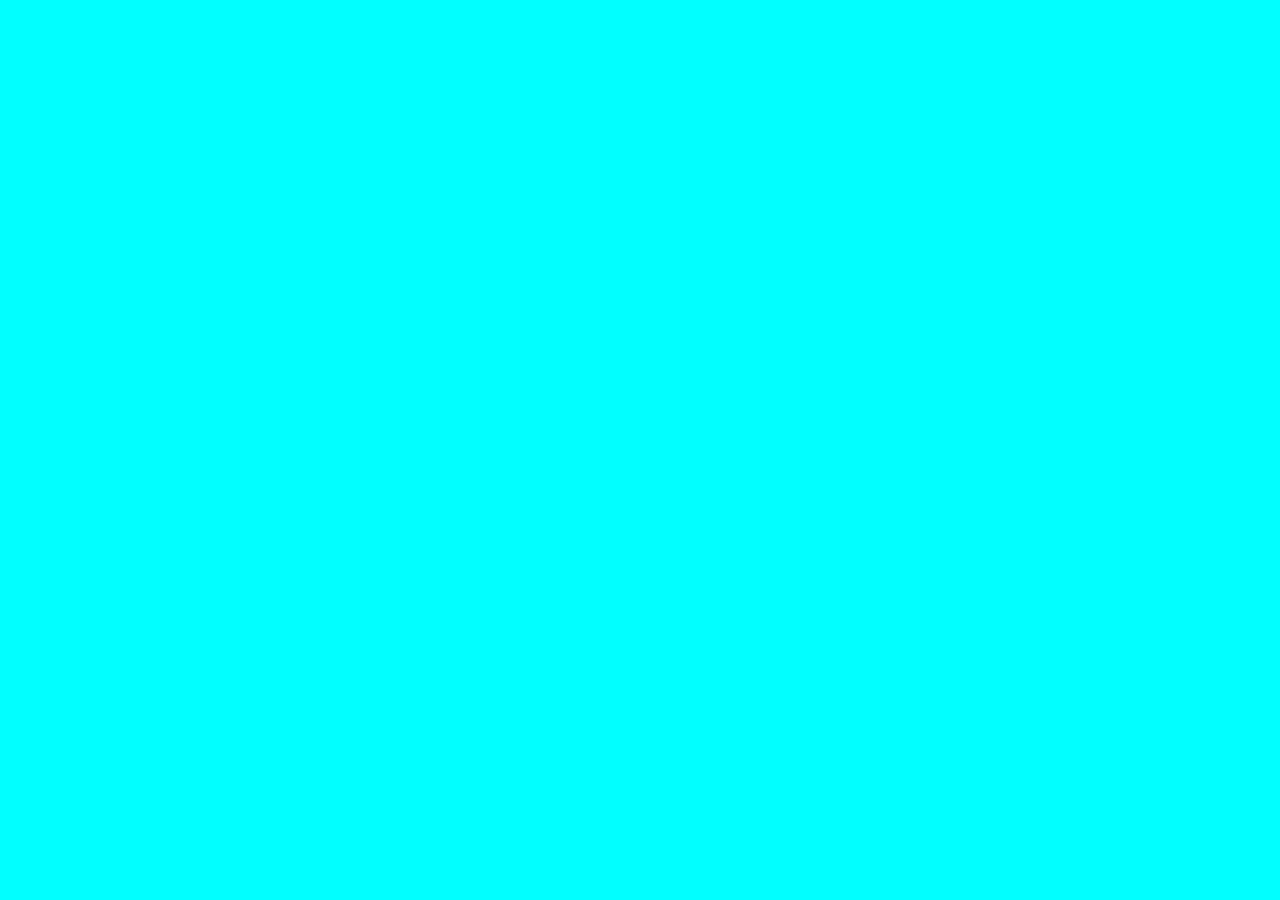
==== index.html @ 18dcb4f7 "все працює" ====
<!DOCTYPE html>
<html lang="en">
<head>
    <meta charset="UTF-8">
    <link rel="stylesheet" href="style.css">
    <meta name="viewport" content="width=>, initial-scale=1.0">
    <title>makeup</title>
</head>
<body>

    <script src="script.js"></script>
</body>
</html>
---- style.css ----
body{
    background-color: aqua;
}
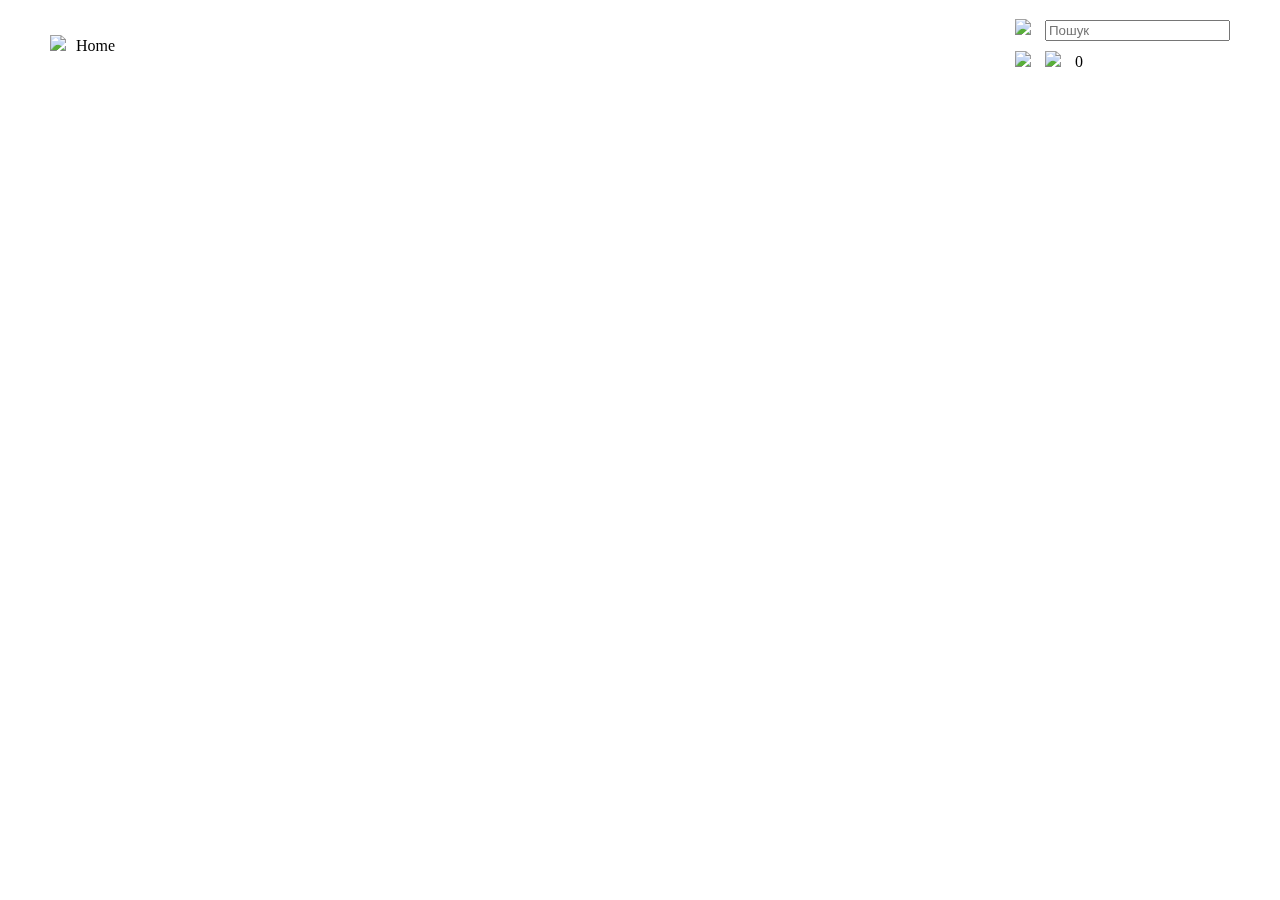
==== commit 368f4b8f: "header" ====
--- a/index.html
+++ b/index.html
@@ -7,7 +7,28 @@
     <title>makeup</title>
 </head>
 <body>
+    <header>
+        <a href="" class="logo"><img class="img_logo" src="https://cdn-icons-png.flaticon.com/128/15/15766.png">Home</a>
+        <div class="logos">
+            <div class="search-container">
+                <img class="img_logo" src="https://cdn-icons-png.flaticon.com/128/751/751463.png">
+                <input placeholder="Пошук">
+            </div>
+            <a href=""><img class="img_logo" src="https://cdn-icons-png.flaticon.com/128/6386/6386976.png"></a>
+            <a href="" class="cart-container">
+                <img class="img_logo" src="https://cdn-icons-png.flaticon.com/128/1077/1077979.png">
+                <span>0</span>
+            </a>
+            </div>
+    </header>
+    <main>
+        <section class="items">
+            <article class="item">
 
+            </article>
+        </section>
+    </main>
+    <footer></footer>
     <script src="script.js"></script>
 </body>
 </html>--- a/style.css
+++ b/style.css
@@ -1,3 +1,25 @@
 body{
-    background-color: aqua;
-}+    
+}
+a{
+    text-decoration: none;
+    color:#000000;
+}
+header{
+    height: 80px;
+    display: flex;
+    align-items: center;
+    padding:0 50px 0 50px;
+    justify-content: space-between;
+    background-color: ;
+    position: fixed;
+    top:0;
+    left: 0;
+    right: 0;
+
+}
+.img_logo{
+    height: 25px;
+    padding:10px 10px 0 0;
+}
+.logos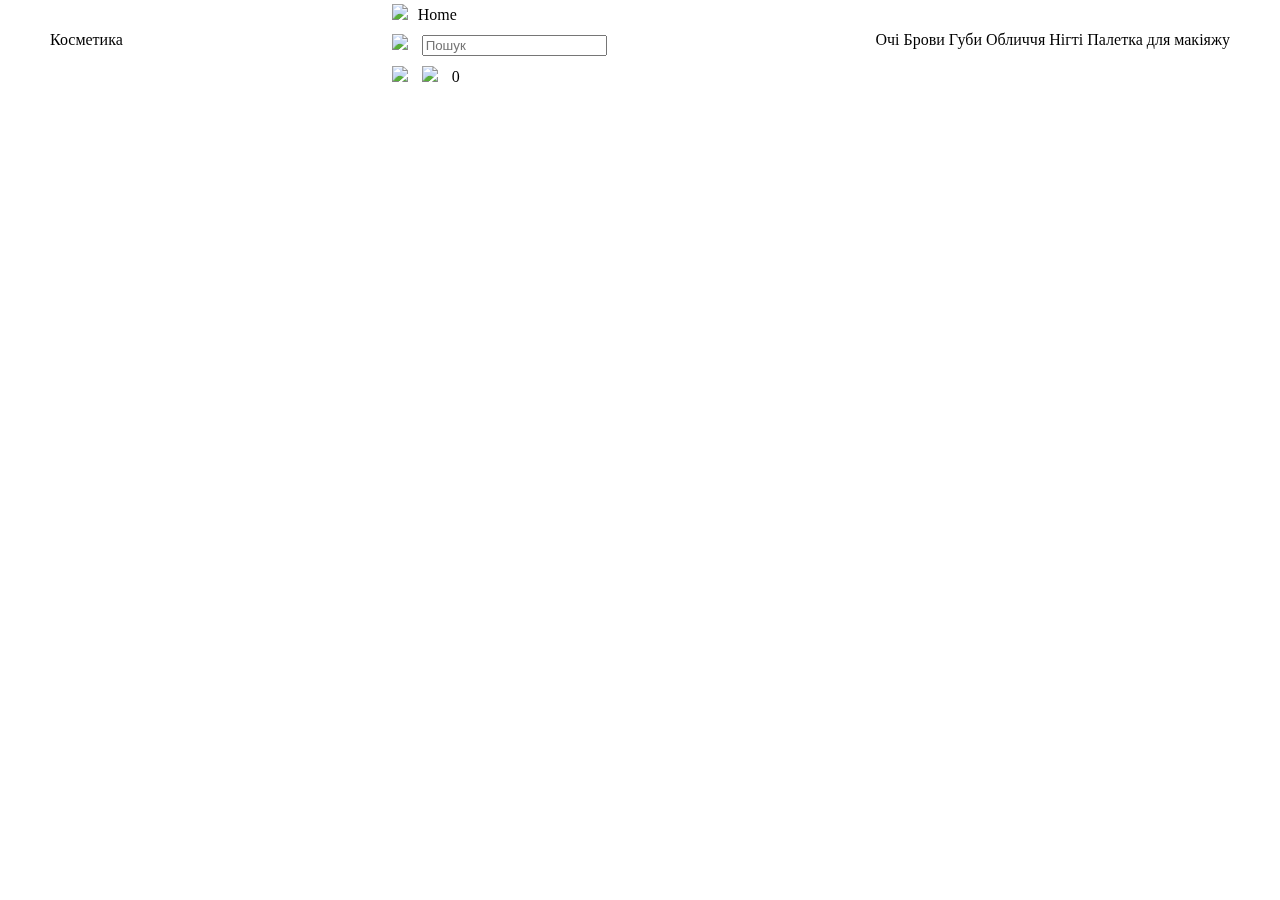
==== commit 18195852: "catalog" ====
--- a/index.html
+++ b/index.html
@@ -8,27 +8,45 @@
 </head>
 <body>
     <header>
-        <a href="" class="logo"><img class="img_logo" src="https://cdn-icons-png.flaticon.com/128/15/15766.png">Home</a>
-        <div class="logos">
-            <div class="search-container">
-                <img class="img_logo" src="https://cdn-icons-png.flaticon.com/128/751/751463.png">
-                <input placeholder="Пошук">
-            </div>
-            <a href=""><img class="img_logo" src="https://cdn-icons-png.flaticon.com/128/6386/6386976.png"></a>
-            <a href="" class="cart-container">
-                <img class="img_logo" src="https://cdn-icons-png.flaticon.com/128/1077/1077979.png">
-                <span>0</span>
-            </a>
-            </div>
+        <p class="makeup">Косметика</p>
+            <div class="header">
+            <a href="" class="logo"><img class="img_logo" src="https://cdn-icons-png.flaticon.com/128/15/15766.png">Home</a>
+            <div class="logos">
+                <div class="search-container">
+                    <img class="img_logo" src="https://cdn-icons-png.flaticon.com/128/751/751463.png">
+                    <input placeholder="Пошук">
+                </div>
+                <a href=""><img class="img_logo" src="https://cdn-icons-png.flaticon.com/128/6386/6386976.png"></a>
+                <a href="" class="cart-container">
+                    <img class="img_logo" src="https://cdn-icons-png.flaticon.com/128/1077/1077979.png">
+                    <span>0</span>
+                </a>
+                </div>
+                </div>
+                <div class="catalogs">
+                    <a class="catalog" href="">Очі</a>
+                    <a class="catalog" href="">Брови</a>
+                    <a class="catalog" href="">Губи</a>
+                    <a class="catalog" href="">Обличчя</a>
+                    <a class="catalog" href="">Нігті</a>
+                    <a class="" href="">Палетка для макіяжу</a>
+                </div>
+
     </header>
     <main>
-        <section class="items">
-            <article class="item">
-
-            </article>
-        </section>
+            <div>
+                
+            </div>
+            <div>
+            <section class="items">
+                <article class="item">
+    
+                </article>
+            </section>
+            </div>
+        
     </main>
     <footer></footer>
     <script src="script.js"></script>
 </body>
-</html>+</html>
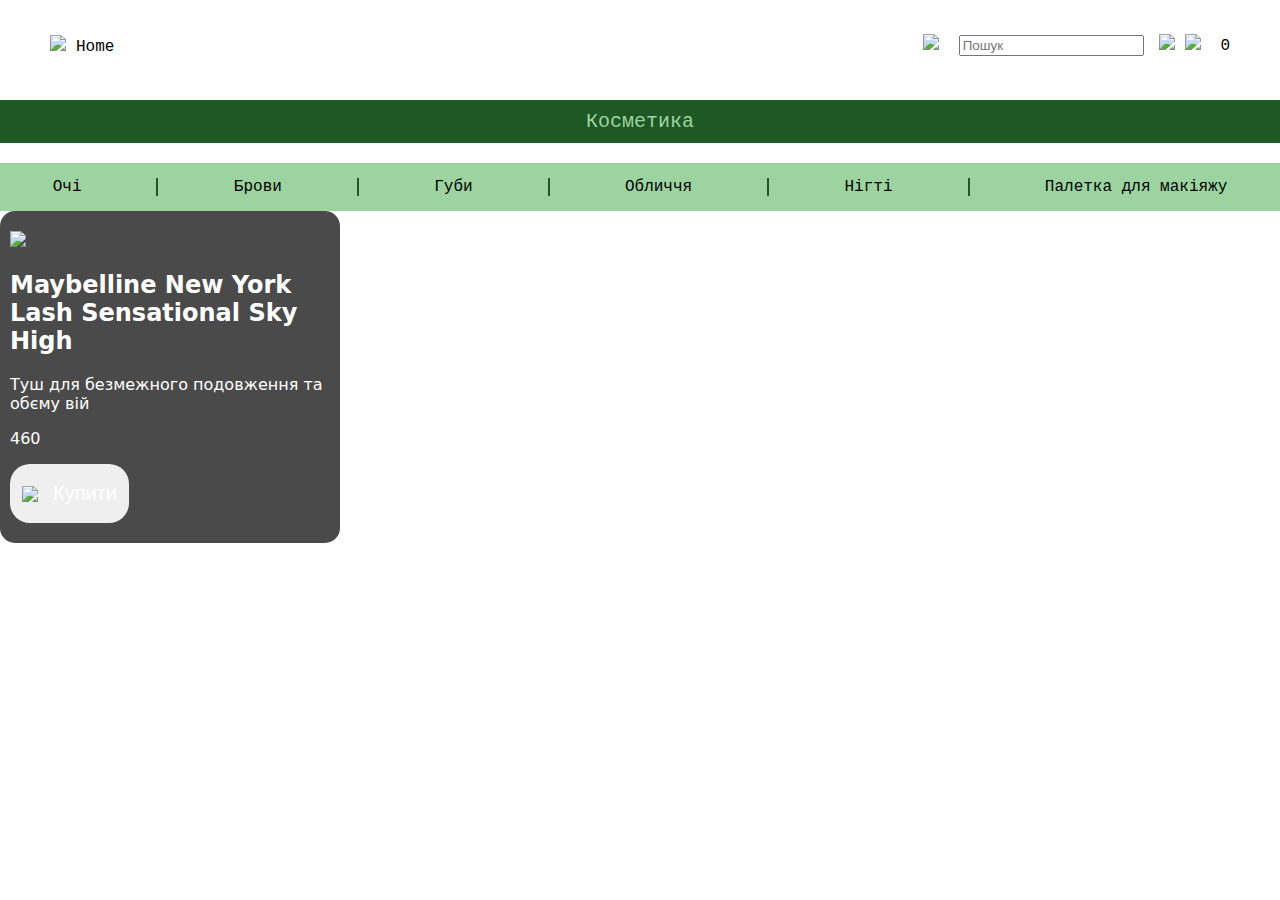
==== commit ca658120: "products" ====
--- a/index.html
+++ b/index.html
@@ -4,12 +4,14 @@
     <meta charset="UTF-8">
     <link rel="stylesheet" href="style.css">
     <meta name="viewport" content="width=>, initial-scale=1.0">
+    <link rel="preconnect" href="https://fonts.googleapis.com">
+<link rel="preconnect" href="https://fonts.gstatic.com" crossorigin>
+<link href="https://fonts.googleapis.com/css2?family=Lobster&display=swap" rel="stylesheet">
     <title>makeup</title>
 </head>
 <body>
     <header>
-        <p class="makeup">Косметика</p>
-            <div class="header">
+        <div class="header">
             <a href="" class="logo"><img class="img_logo" src="https://cdn-icons-png.flaticon.com/128/15/15766.png">Home</a>
             <div class="logos">
                 <div class="search-container">
@@ -23,6 +25,8 @@
                 </a>
                 </div>
                 </div>
+        <p class="makeup">Косметика</p>
+            
                 <div class="catalogs">
                     <a class="catalog" href="">Очі</a>
                     <a class="catalog" href="">Брови</a>
@@ -40,7 +44,14 @@
             <div>
             <section class="items">
                 <article class="item">
-    
+                    <img src="https://u.makeup.com.ua/y/yw/ywc5thlwmnwj.jpg">
+                    <h2>Maybelline New York Lash Sensational Sky High</h2>
+                    <p>Туш для безмежного подовження та обєму вій</p>
+                    <p>460</p>
+                    <button class="item-buy">
+                        <img class="img_logo" src="https://cdn-icons-png.flaticon.com/128/1077/1077979.png">
+                        Купити
+                    </button>
                 </article>
             </section>
             </div>
--- a/style.css
+++ b/style.css
@@ -1,25 +1,103 @@
 body{
-    
+    font-family:'Courier New', Courier, monospace;
+    margin: 0;
+    padding-top: 80px;
 }
 a{
     text-decoration: none;
     color:#000000;
 }
-header{
+.header{
     height: 80px;
     display: flex;
     align-items: center;
     padding:0 50px 0 50px;
     justify-content: space-between;
-    background-color: ;
     position: fixed;
     top:0;
     left: 0;
     right: 0;
-
+    /* margin:40px; */
+    background:#ffffff;
 }
 .img_logo{
     height: 25px;
     padding:10px 10px 0 0;
 }
-.logos+.logos{
+    display: flex;   
+}
+.search-container{
+    margin-right: 15px;
+}
+.makeup{
+    text-align: center;
+    margin:20px 0 20px 0;
+    background-color: #1D5825;
+    padding: 10px 0 10px 0;
+    color:#9DD3A1;
+    font-size: 20px;
+}
+.catalogs{
+    padding:15px;
+    display: flex;
+    justify-content:space-around;
+    background-color: #9DD3A1;
+    flex-wrap: wrap;
+}
+.catalog{
+    border-right: 2px solid #1D5825;
+    padding-right: 6%
+}
+
+.items{
+    display: flex;
+    flex-wrap: wrap;
+    justify-content: space-between;
+    gap: 70px;
+}
+.items{
+    display: flex;
+    flex-direction: column;
+    gap: 10px;
+    border-radius: 15px;
+    padding:20px 10px;
+    color: #ffffff;
+    width:320px;
+    background-color: #4b4a4a;
+    font-family: system-ui, -apple-system, BlinkMacSystemFont, 'Segoe UI', Roboto, Oxygen, Ubuntu, Cantarell, 'Open Sans', 'Helvetica Neue', sans-serif;
+}
+.item-img{
+    width: 244px;
+    height: 214px;
+    object-fit: contain;
+}
+.item-h2{
+    font-size: 25px;
+    margin:0;
+}
+.item-desc{
+    margin:0;
+    font-size: 13px;
+}
+.item-price{
+    color:#1D5825;
+    font-size: 20px;
+    display:flex;
+    align-items: center;
+    margin: 5px 0;
+}
+.item-buy{
+    display:flex;
+    align-items: center;
+    gap: 5px;
+    border-radius: 20px;
+    border:none;
+    outline: none;
+    cursor: pointer;
+    color: #ffffff;
+    padding: 12px;
+    width: fit-content;
+    font-size:20px;
+    background-color: linear-gradiend(to left,#9DD3A1, #1D5825);
+}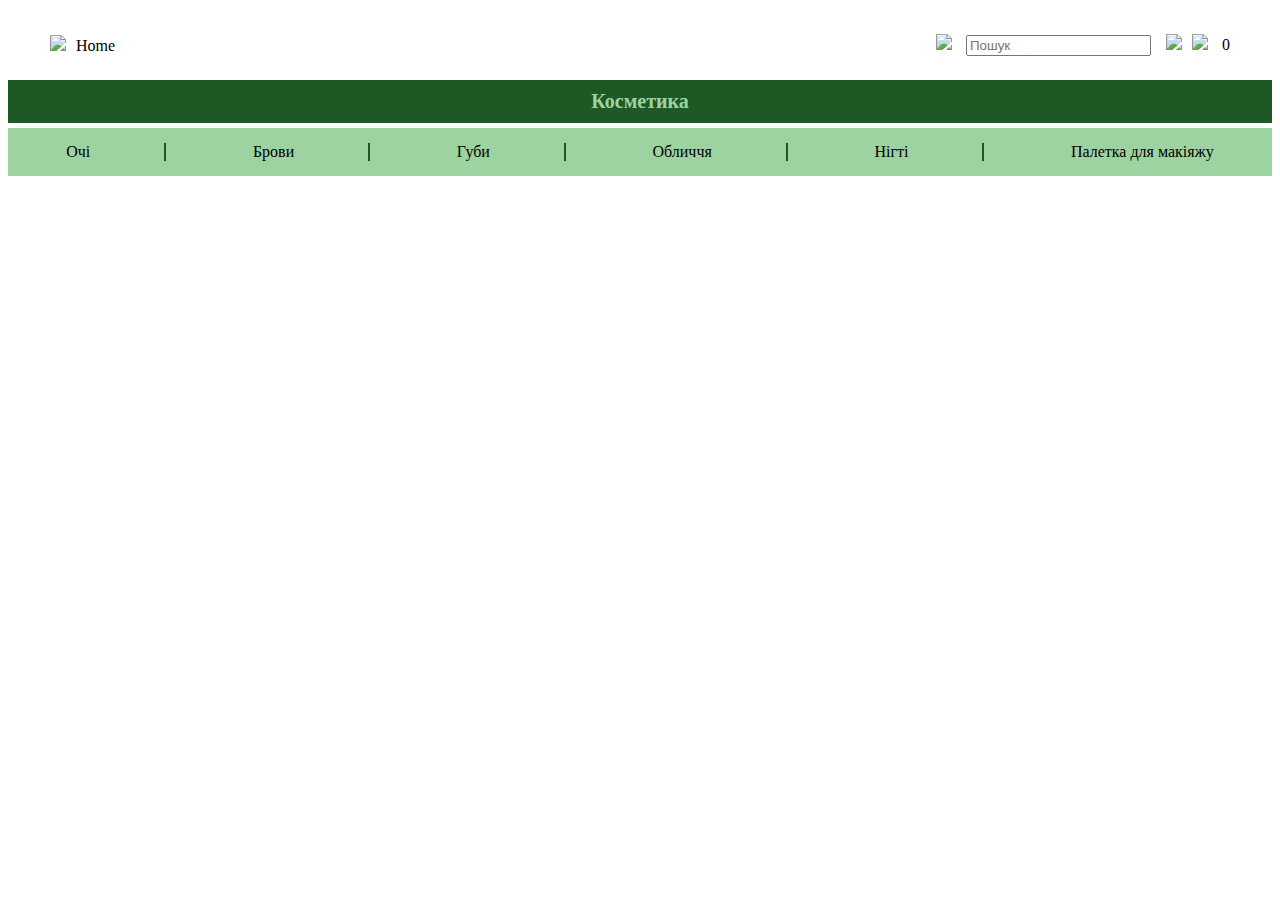
==== commit a1c2fc5b: "cart" ====
--- a/index.html
+++ b/index.html
@@ -25,7 +25,7 @@
                 </a>
                 </div>
                 </div>
-        <p class="makeup">Косметика</p>
+        <h1 class="makeup">Косметика</h1>
             
                 <div class="catalogs">
                     <a class="catalog" href="">Очі</a>
@@ -43,16 +43,16 @@
             </div>
             <div>
             <section class="items">
-                <article class="item">
-                    <img src="https://u.makeup.com.ua/y/yw/ywc5thlwmnwj.jpg">
-                    <h2>Maybelline New York Lash Sensational Sky High</h2>
-                    <p>Туш для безмежного подовження та обєму вій</p>
+                <!-- <article class="item">
+                    <div class="items-div-img"><img class="item-img" src="https://u.makeup.com.ua/y/yw/ywc5thlwmnwj.jpg"></div>
+                    <h2 class="items-h2">Maybelline New York Lash Sensational Sky High</h2>
+                    <p class="item-desc">Туш для безмежного подовження та обєму вій</p>
                     <p>460</p>
                     <button class="item-buy">
                         <img class="img_logo" src="https://cdn-icons-png.flaticon.com/128/1077/1077979.png">
                         Купити
                     </button>
-                </article>
+                </article> -->
             </section>
             </div>
         
--- a/style.css
+++ b/style.css
@@ -1,8 +1,3 @@
-body{
-    font-family:'Courier New', Courier, monospace;
-    margin: 0;
-    padding-top: 80px;
-}
 a{
     text-decoration: none;
     color:#000000;
@@ -23,6 +18,8 @@
 .img_logo{
     height: 25px;
     padding:10px 10px 0 0;
+    
+
 }
 .logos{
     display: flex;   
@@ -32,11 +29,12 @@
 }
 .makeup{
     text-align: center;
-    margin:20px 0 20px 0;
+    margin:80px 0 5px 0;
     background-color: #1D5825;
     padding: 10px 0 10px 0;
     color:#9DD3A1;
     font-size: 20px;
+    
 }
 .catalogs{
     padding:15px;
@@ -55,8 +53,9 @@
     flex-wrap: wrap;
     justify-content: space-between;
     gap: 70px;
+    margin:20px;
 }
-.items{
+.item{
     display: flex;
     flex-direction: column;
     gap: 10px;
@@ -64,8 +63,19 @@
     padding:20px 10px;
     color: #ffffff;
     width:320px;
-    background-color: #4b4a4a;
+    background-color: #9dd3a0;
+    /* background: linear-gradiend(to left, rgb(165, 255, 180), rgb(23, 106, 40)); */
     font-family: system-ui, -apple-system, BlinkMacSystemFont, 'Segoe UI', Roboto, Oxygen, Ubuntu, Cantarell, 'Open Sans', 'Helvetica Neue', sans-serif;
+}
+.items-div-img{
+    background-color: #ffffff;
+    border-radius: 15px;
+    width:244px;
+    height:244px;
+    display: flex;
+    justify-content: center;
+    align-items: center;
+    margin: 0 10% 0 10%
 }
 .item-img{
     width: 244px;
@@ -99,5 +109,7 @@
     padding: 12px;
     width: fit-content;
     font-size:20px;
-    background-color: linear-gradiend(to left,#9DD3A1, #1D5825);
+    /* background-color: #71c77c; */
+    background: linear-gradiend(to left, rgb(165, 255, 180), rgb(23, 106, 40));
+
 }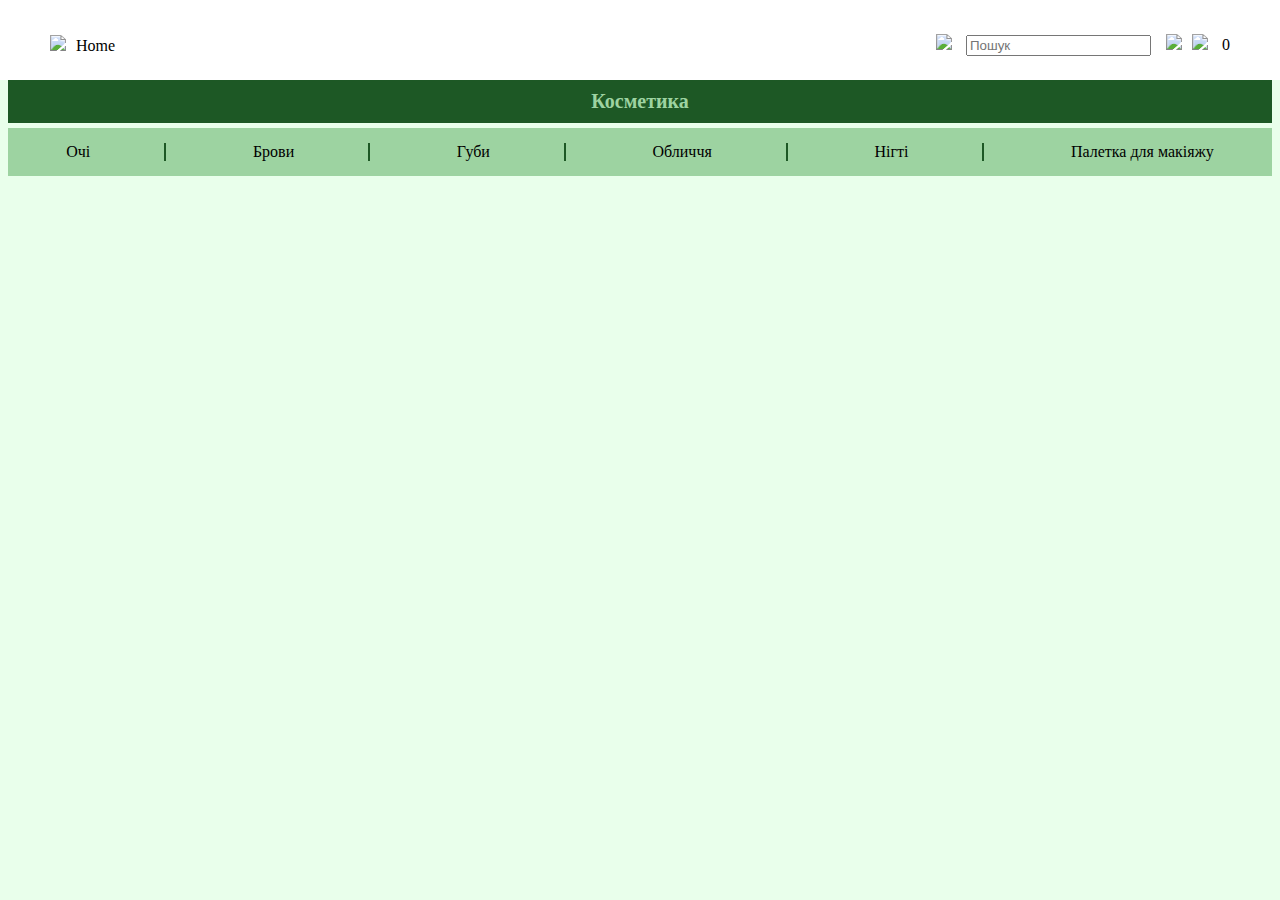
==== commit bb11569f: "homework" ====
--- a/index.html
+++ b/index.html
@@ -33,7 +33,7 @@
                     <a class="catalog" href="">Губи</a>
                     <a class="catalog" href="">Обличчя</a>
                     <a class="catalog" href="">Нігті</a>
-                    <a class="" href="">Палетка для макіяжу</a>
+                    <a class="catalog_" href="">Палетка для макіяжу</a>
                 </div>
 
     </header>
@@ -43,16 +43,16 @@
             </div>
             <div>
             <section class="items">
-                <!-- <article class="item">
+                 <!-- <article class="item">
                     <div class="items-div-img"><img class="item-img" src="https://u.makeup.com.ua/y/yw/ywc5thlwmnwj.jpg"></div>
                     <h2 class="items-h2">Maybelline New York Lash Sensational Sky High</h2>
                     <p class="item-desc">Туш для безмежного подовження та обєму вій</p>
-                    <p>460</p>
+                    <p>460 ₴</p>
                     <button class="item-buy">
                         <img class="img_logo" src="https://cdn-icons-png.flaticon.com/128/1077/1077979.png">
                         Купити
                     </button>
-                </article> -->
+                </article>  -->
             </section>
             </div>
         
--- a/style.css
+++ b/style.css
@@ -1,3 +1,6 @@
+body{
+    background-color:#e9ffeb
+}
 a{
     text-decoration: none;
     color:#000000;
@@ -11,7 +14,7 @@
     position: fixed;
     top:0;
     left: 0;
-    right: 0;
+    right: 0;   
     /* margin:40px; */
     background:#ffffff;
 }
@@ -47,6 +50,14 @@
     border-right: 2px solid #1D5825;
     padding-right: 6%
 }
+.catalog:hover{
+    /* background-color: #71c77c;
+    padding:5px; */
+    color:#116000;
+}
+.catalog_:hover{
+    color:#116000;
+}
 
 .items{
     display: flex;
@@ -63,8 +74,7 @@
     padding:20px 10px;
     color: #ffffff;
     width:320px;
-    background-color: #9dd3a0;
-    /* background: linear-gradiend(to left, rgb(165, 255, 180), rgb(23, 106, 40)); */
+    background: linear-gradient(#9dd3a0, #5a1c2e);
     font-family: system-ui, -apple-system, BlinkMacSystemFont, 'Segoe UI', Roboto, Oxygen, Ubuntu, Cantarell, 'Open Sans', 'Helvetica Neue', sans-serif;
 }
 .items-div-img{
@@ -105,11 +115,13 @@
     border:none;
     outline: none;
     cursor: pointer;
-    color: #ffffff;
+    color: #5a1c2e;
     padding: 12px;
     width: fit-content;
     font-size:20px;
-    /* background-color: #71c77c; */
-    background: linear-gradiend(to left, rgb(165, 255, 180), rgb(23, 106, 40));
+    background-color: #71c77c;
+    /* background: linear-gradient(to left , blue, red); */
+    background: linear-gradient(45deg, #bf6870, #67a55a);
+    /* background: linear-gradient(#71c77c, #9198e5); */
 
-}+}
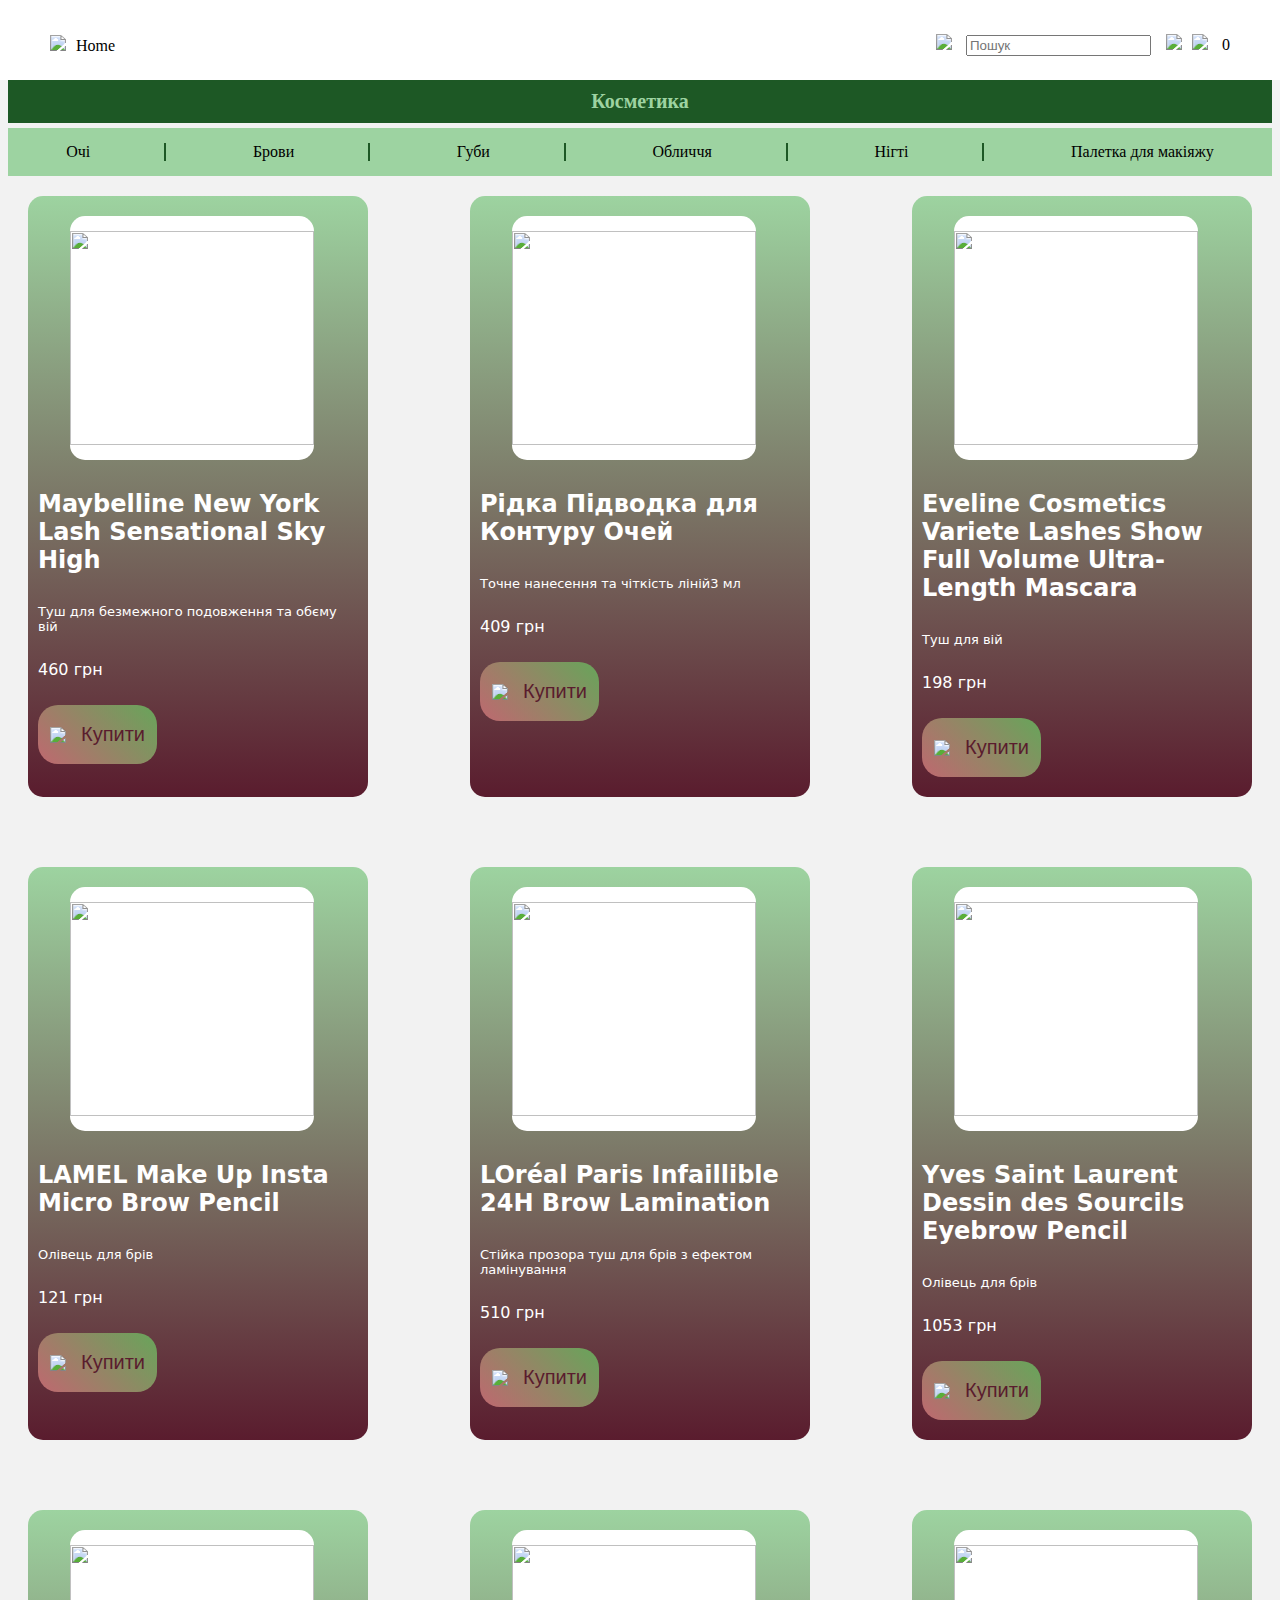
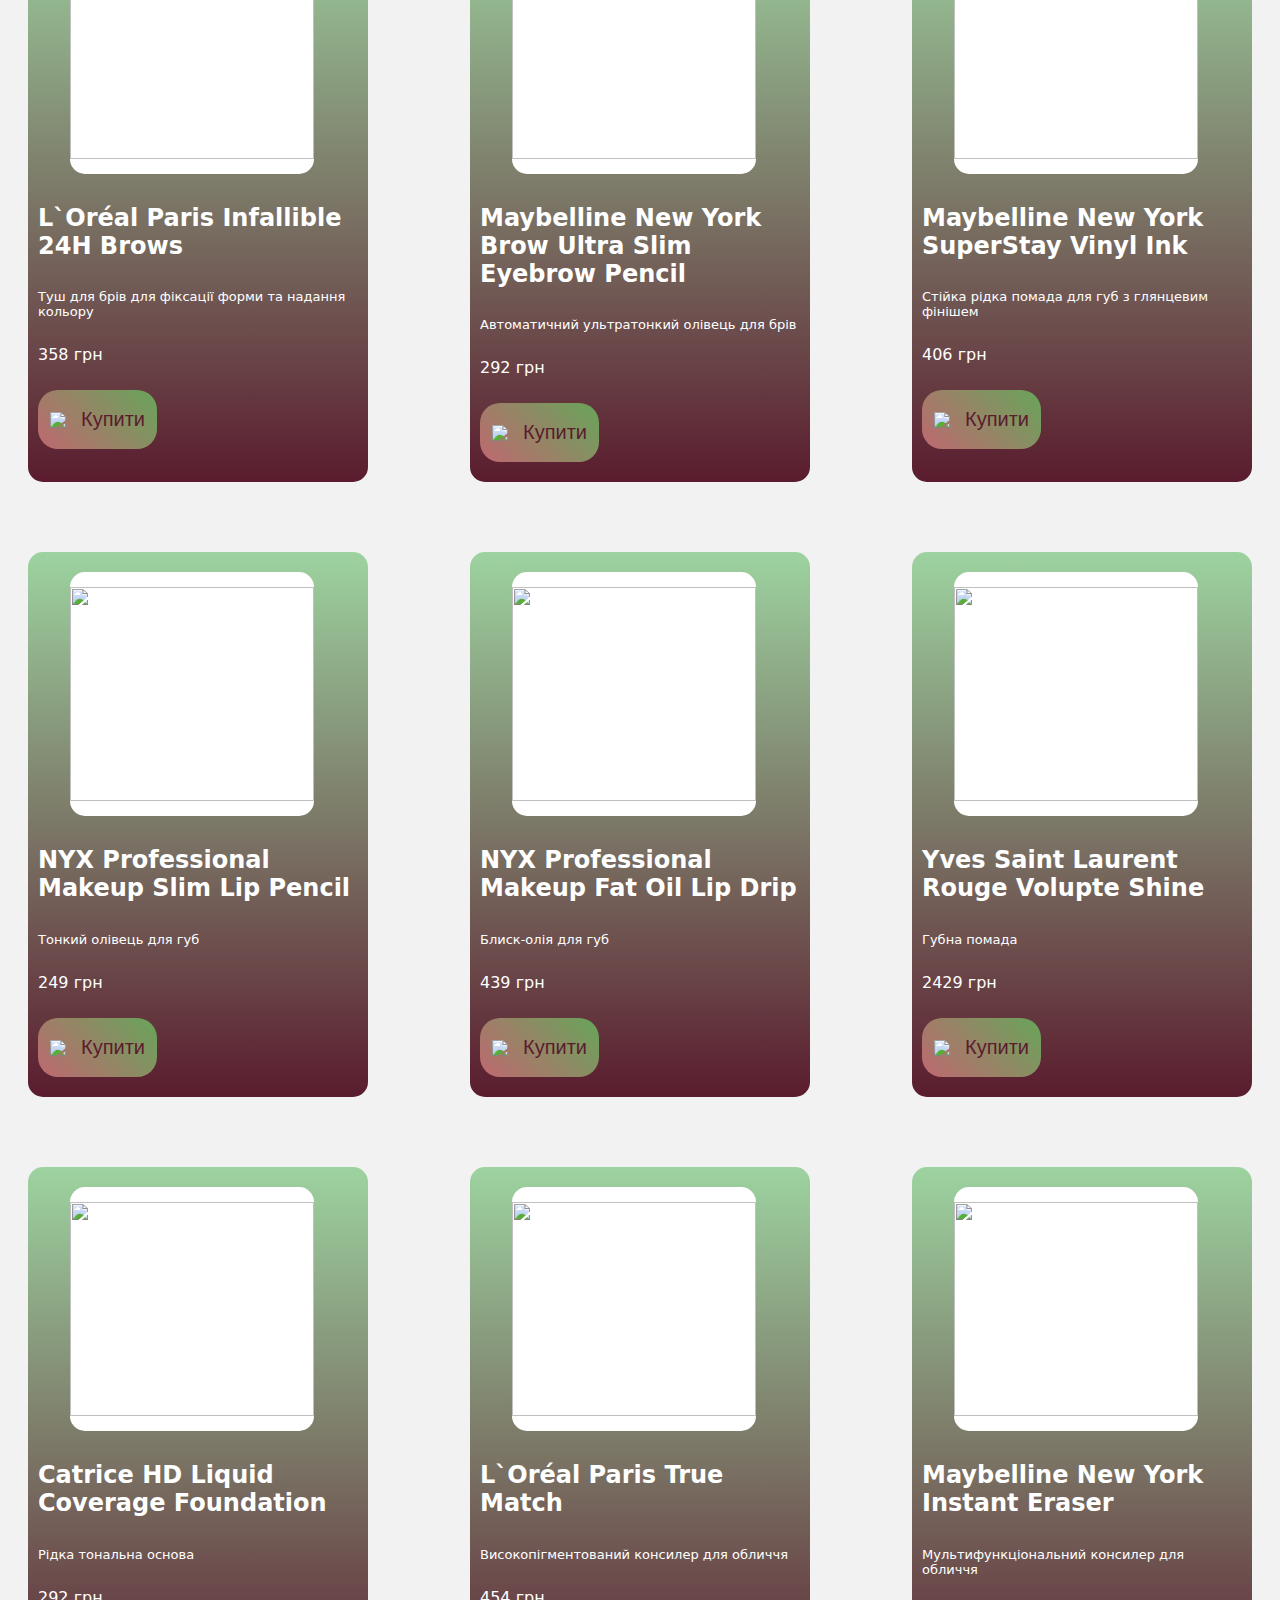
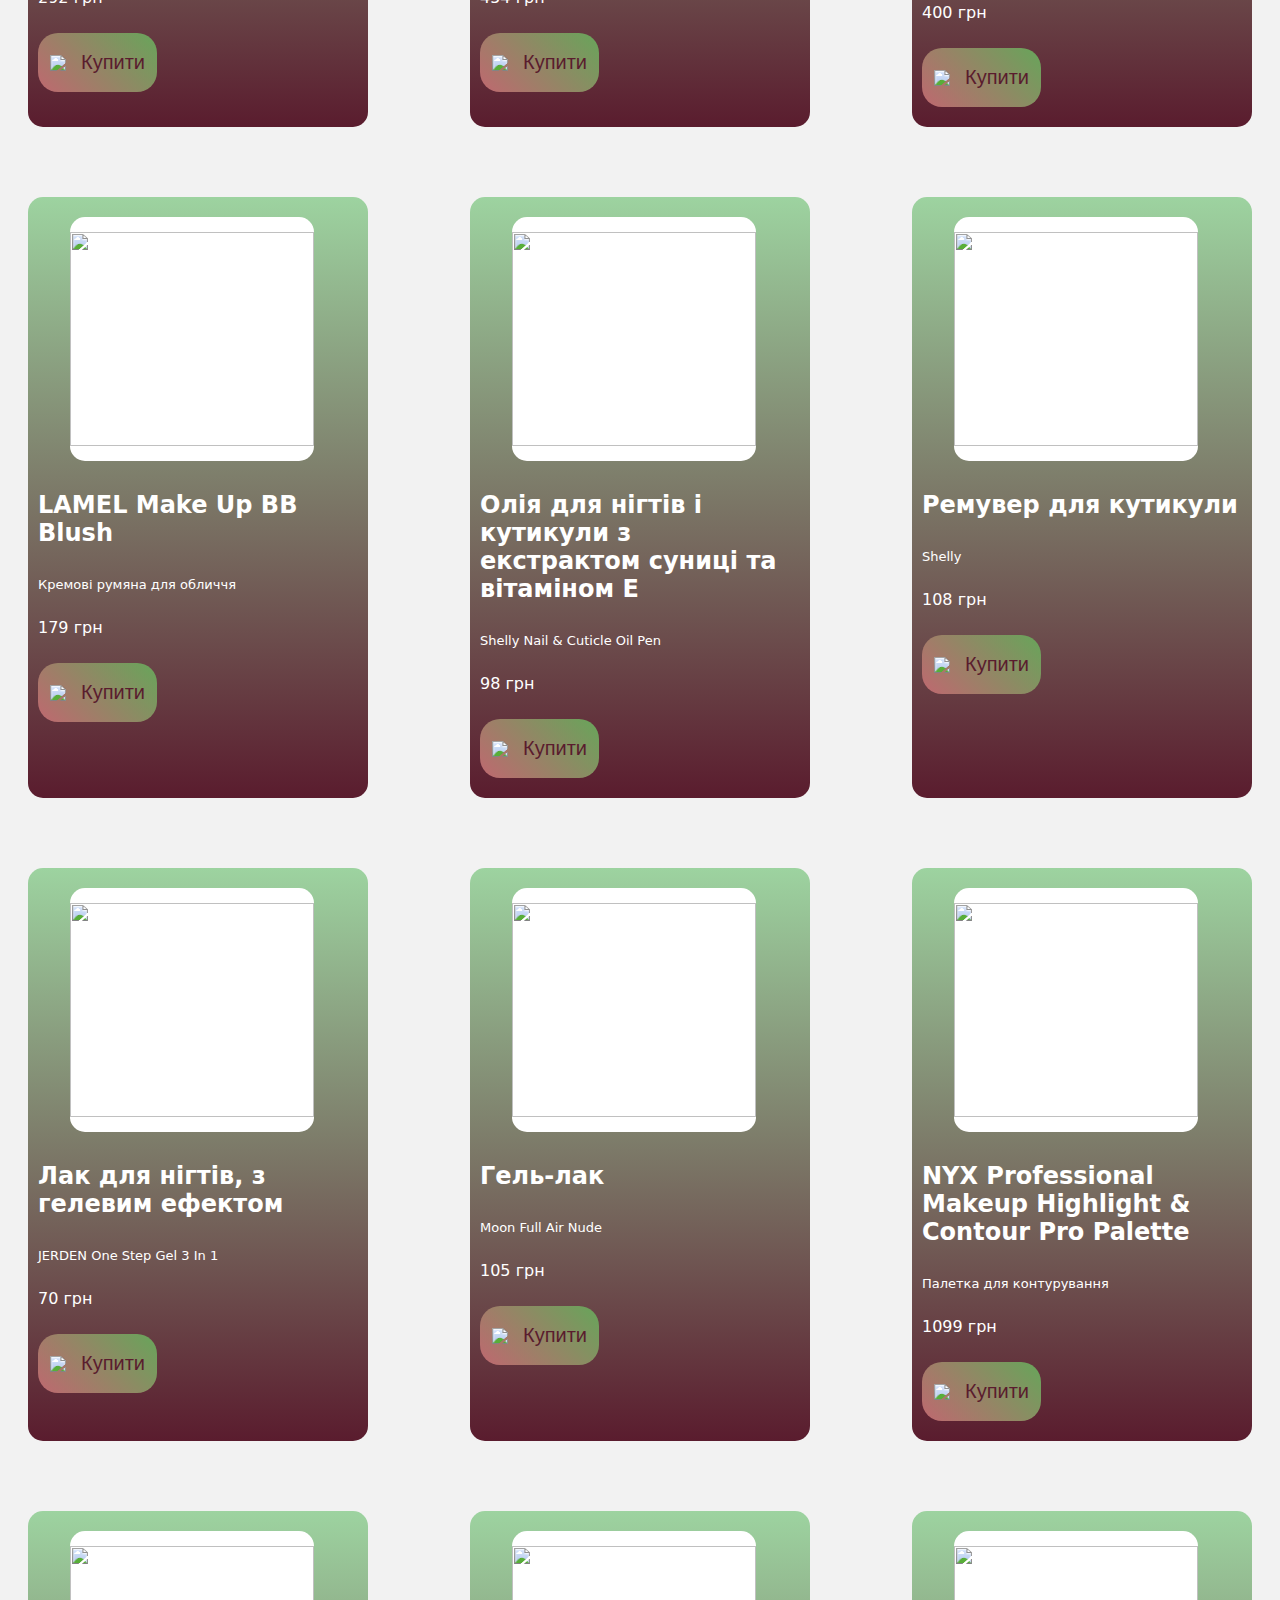
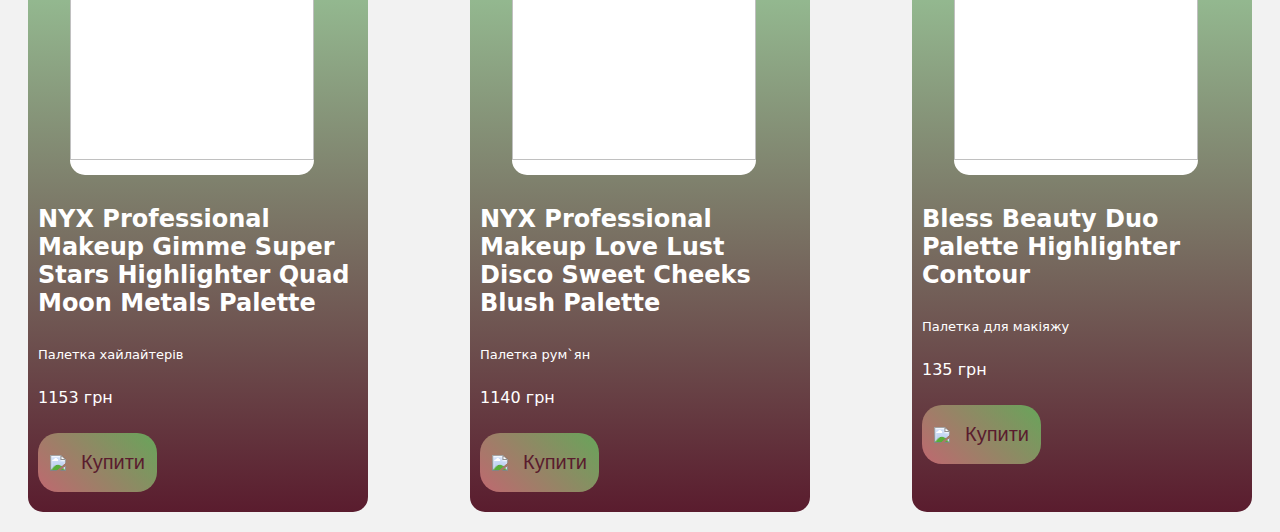
==== commit d316950f: "cart2" ====
--- a/index.html
+++ b/index.html
@@ -3,7 +3,6 @@
 <head>
     <meta charset="UTF-8">
     <link rel="stylesheet" href="style.css">
-    <meta name="viewport" content="width=>, initial-scale=1.0">
     <link rel="preconnect" href="https://fonts.googleapis.com">
 <link rel="preconnect" href="https://fonts.gstatic.com" crossorigin>
 <link href="https://fonts.googleapis.com/css2?family=Lobster&display=swap" rel="stylesheet">
@@ -12,14 +11,14 @@
 <body>
     <header>
         <div class="header">
-            <a href="" class="logo"><img class="img_logo" src="https://cdn-icons-png.flaticon.com/128/15/15766.png">Home</a>
+            <a href="index.html" class="logo"><img class="img_logo" src="https://cdn-icons-png.flaticon.com/128/15/15766.png">Home</a>
             <div class="logos">
                 <div class="search-container">
                     <img class="img_logo" src="https://cdn-icons-png.flaticon.com/128/751/751463.png">
-                    <input placeholder="Пошук">
+                    <input class="search" placeholder="Пошук">
                 </div>
                 <a href=""><img class="img_logo" src="https://cdn-icons-png.flaticon.com/128/6386/6386976.png"></a>
-                <a href="" class="cart-container">
+                <a href="cart.html" class="cart-container">
                     <img class="img_logo" src="https://cdn-icons-png.flaticon.com/128/1077/1077979.png">
                     <span>0</span>
                 </a>
@@ -38,10 +37,6 @@
 
     </header>
     <main>
-            <div>
-                
-            </div>
-            <div>
             <section class="items">
                  <!-- <article class="item">
                     <div class="items-div-img"><img class="item-img" src="https://u.makeup.com.ua/y/yw/ywc5thlwmnwj.jpg"></div>
@@ -54,7 +49,6 @@
                     </button>
                 </article>  -->
             </section>
-            </div>
         
     </main>
     <footer></footer>
--- a/style.css
+++ b/style.css
@@ -1,5 +1,5 @@
 body{
-    background-color:#e9ffeb
+    background-color:#f2f2f2
 }
 a{
     text-decoration: none;
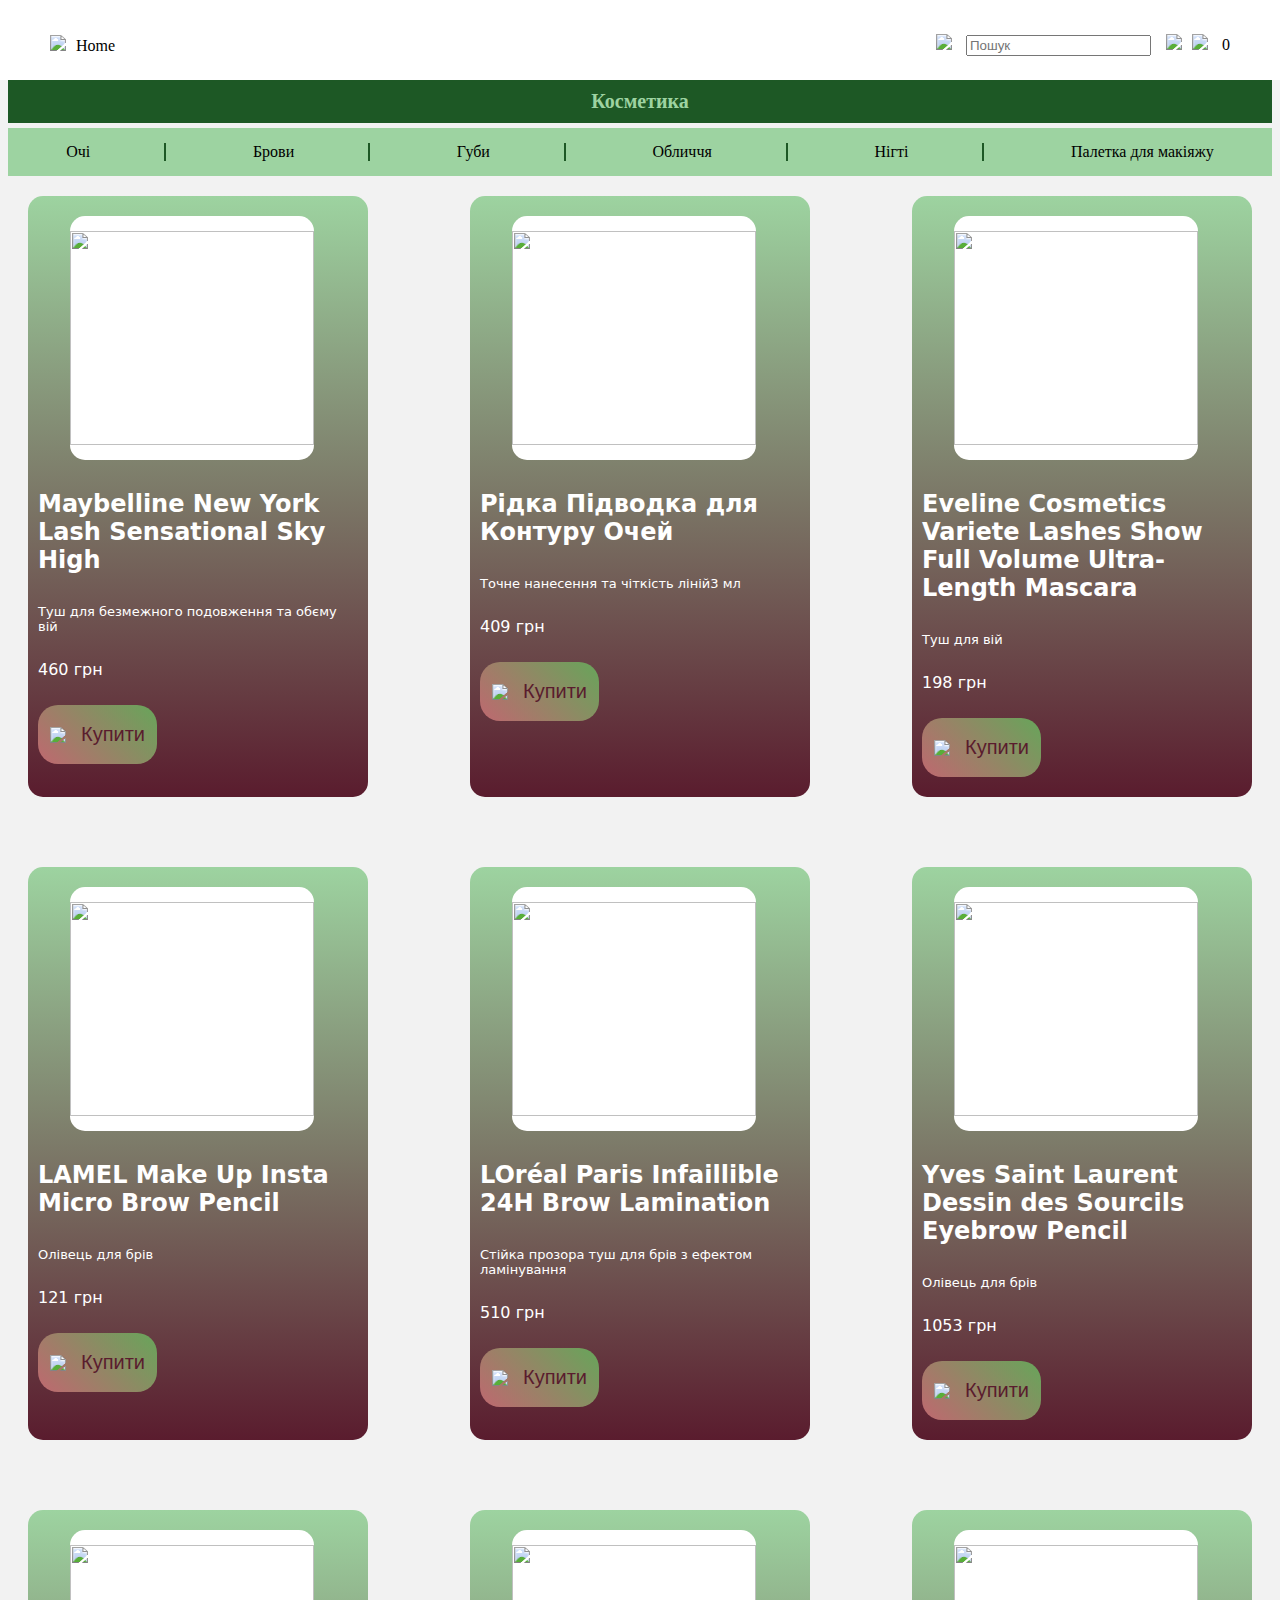
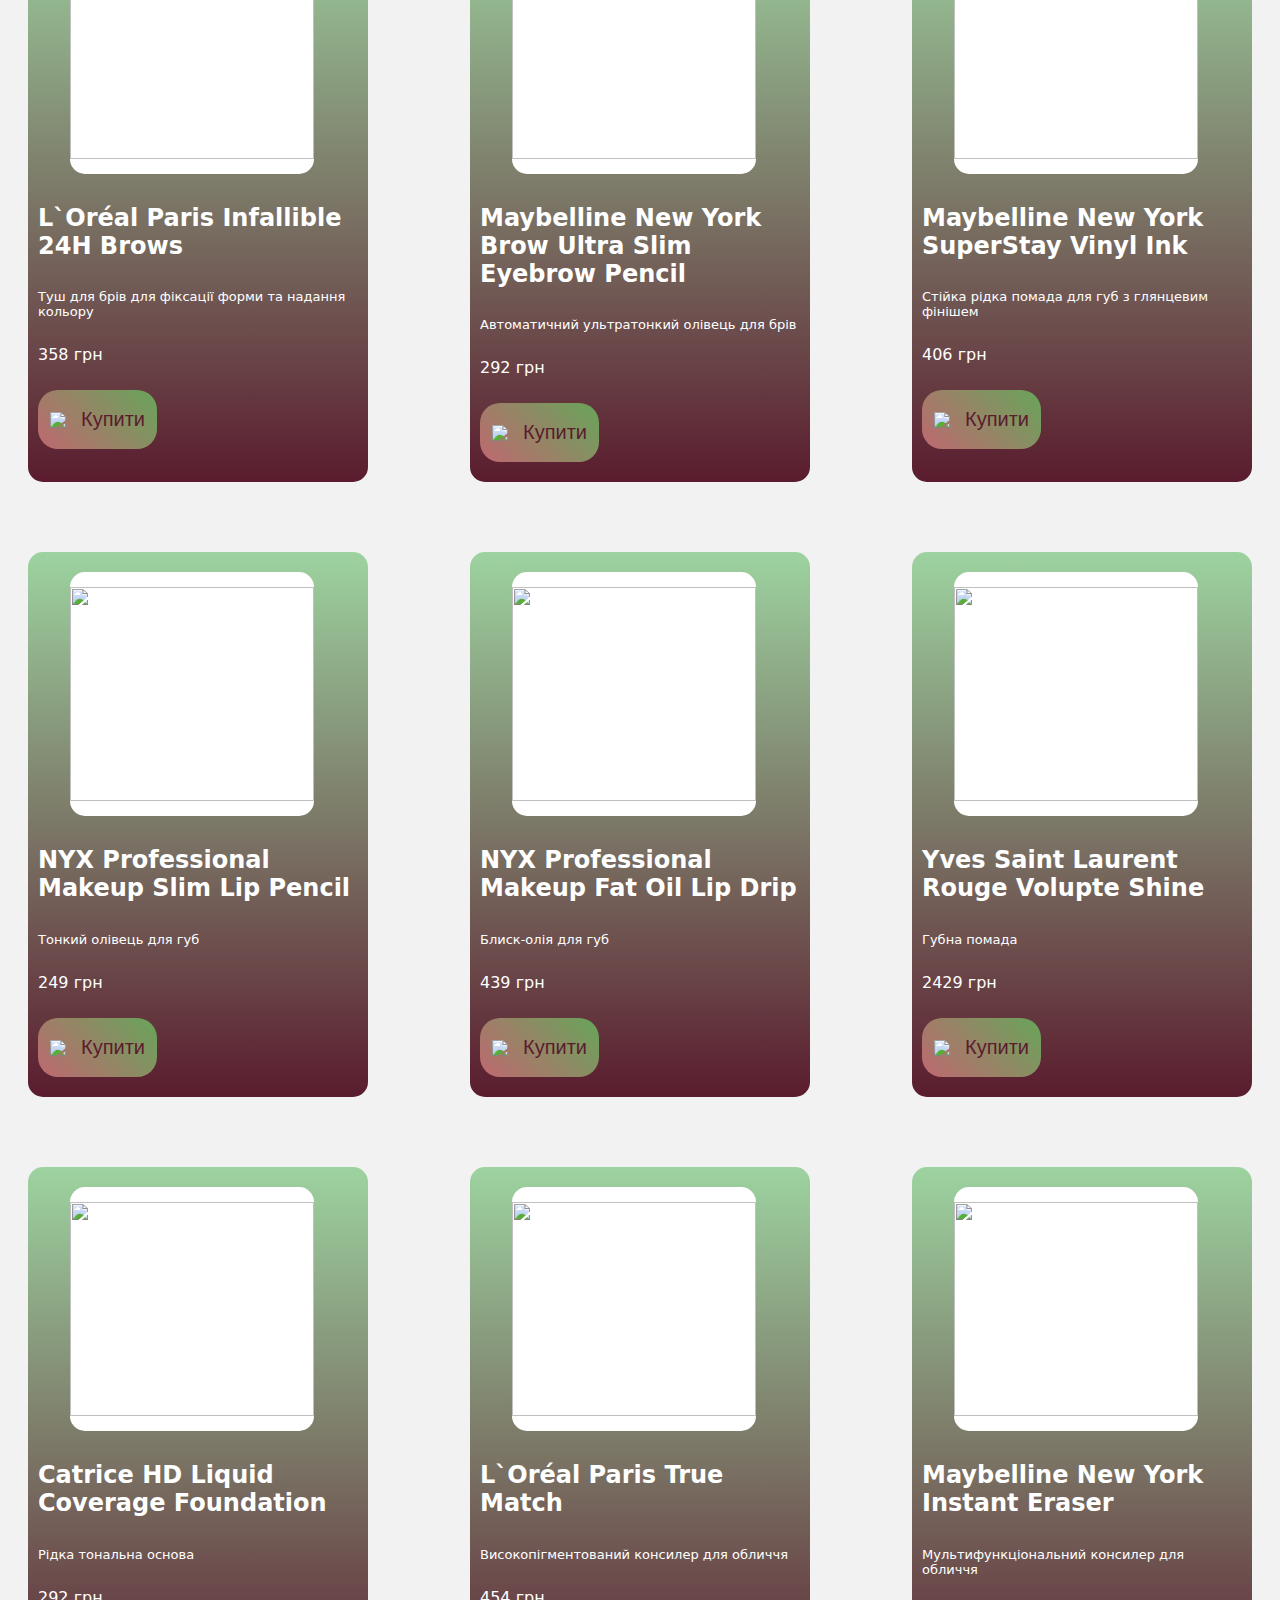
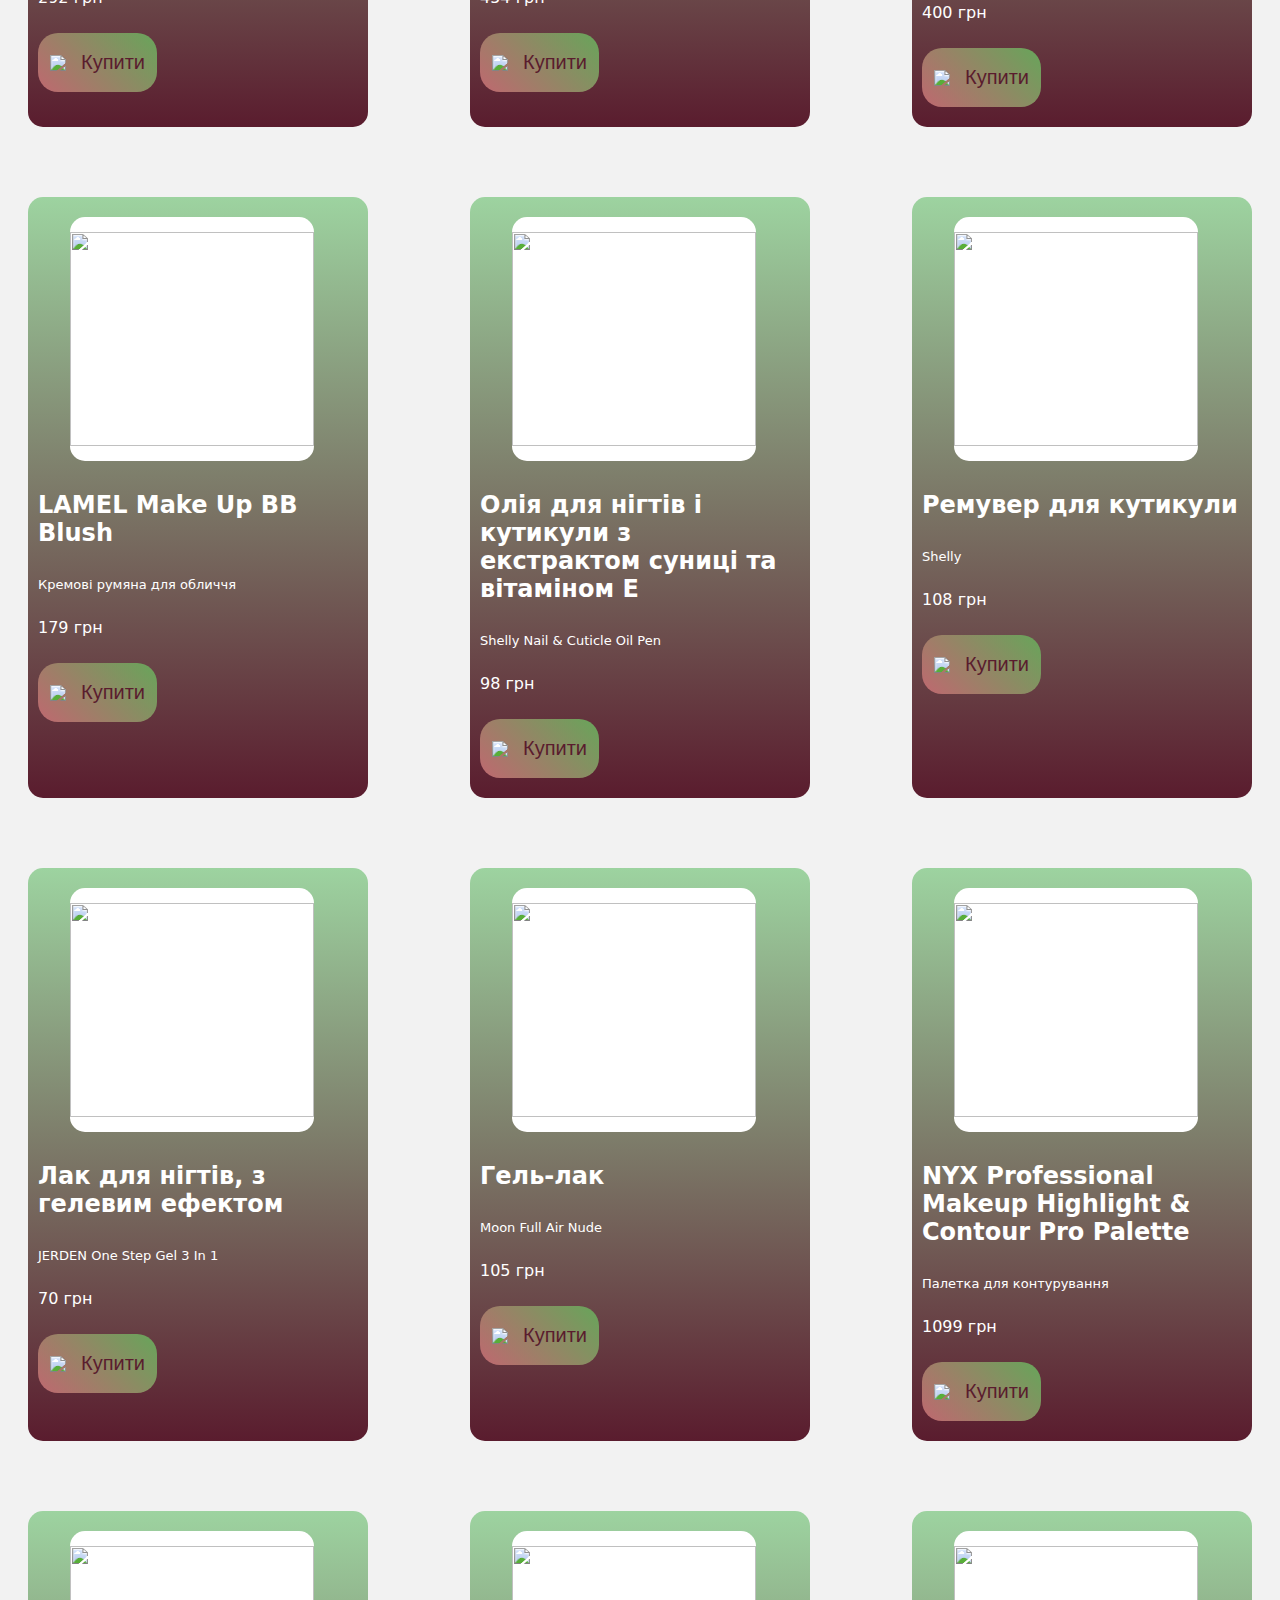
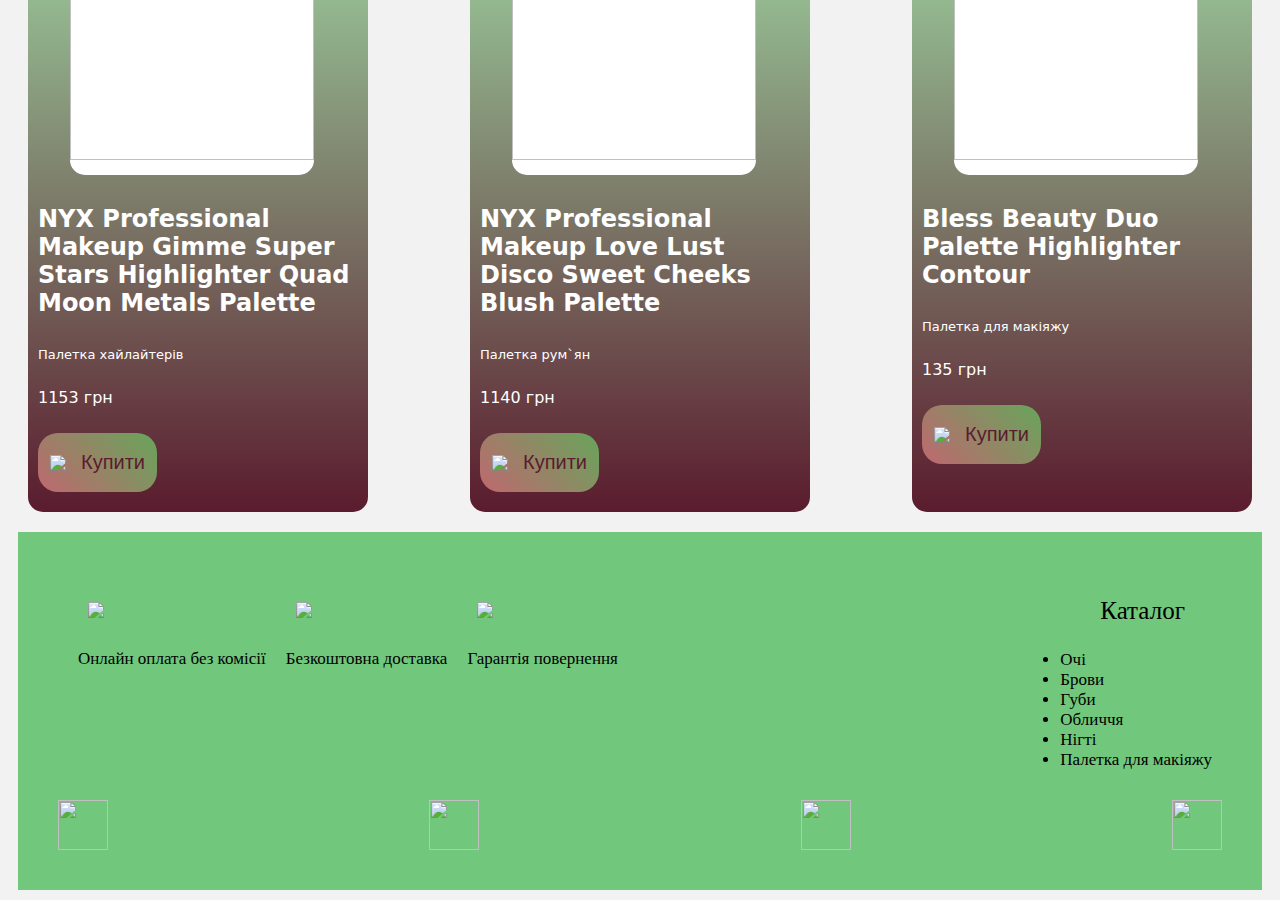
==== commit 4f5fbe46: "registration 2" ====
--- a/index.html
+++ b/index.html
@@ -17,7 +17,10 @@
                     <img class="img_logo" src="https://cdn-icons-png.flaticon.com/128/751/751463.png">
                     <input class="search" placeholder="Пошук">
                 </div>
-                <a href=""><img class="img_logo" src="https://cdn-icons-png.flaticon.com/128/6386/6386976.png"></a>
+                <a class="reg-link" href="registration.html">
+                    <img class="img_logo" src="https://cdn-icons-png.flaticon.com/128/6386/6386976.png">
+                    <div id="div-registration" class="div-registration"></div> 
+                </a>
                 <a href="cart.html" class="cart-container">
                     <img class="img_logo" src="https://cdn-icons-png.flaticon.com/128/1077/1077979.png">
                     <span>0</span>
@@ -51,7 +54,39 @@
             </section>
         
     </main>
-    <footer></footer>
+    <footer>
+        <div class="footer-div">
+            <div class="footer-div-section">
+                <div class="footer-div-article">
+                    <img class="footer-div-img" src="https://cdn-icons-png.flaticon.com/128/8016/8016582.png"width='60px'>
+                    <p class="div-section-p">Онлайн оплата без комісії</p>
+                </div>
+                <div class="footer-div-article">
+                    <img class="footer-div-img" src="https://cdn-icons-png.flaticon.com/128/709/709790.png"width='60px'>
+                    <p class="div-section-p">Безкоштовна доставка</p>
+                </div>
+                <div class="footer-div-article">
+                    <img class="footer-div-img" src="https://cdn-icons-png.flaticon.com/128/4188/4188484.png"width='60px'>
+                    <p class="div-section-p">Гарантія повернення</p>
+                </div>
+            </div>
+            <div class="footer-div-section-2">
+                <ul class="div-section-ul">Каталог</ul>
+                <li class="div-section-li">Очі</li>
+                <li class="div-section-li">Брови</li>
+                <li class="div-section-li">Губи</li>
+                <li class="div-section-li">Обличчя</li>
+                <li class="div-section-li">Нігті</li>
+                <li class="div-section-li">Палетка для макіяжу</li>
+            </div>
+        </div>
+        <div class="footer-div">
+            <img id="viber" src="https://cdn-icons-png.flaticon.com/128/160/160198.png" width="50px" height="50px">
+            <img id="telegram" src="https://cdn-icons-png.flaticon.com/128/13266/13266190.png"width="50px" height="50px">
+            <img id="instagram" src="https://cdn-icons-png.flaticon.com/128/1362/1362857.png"width="50px" height="50px">
+            <img id="facebook" src="https://cdn-icons-png.flaticon.com/128/665/665209.png"width="50px" height="50px">
+        </div>
+    </footer>
     <script src="script.js"></script>
 </body>
 </html>
--- a/style.css
+++ b/style.css
@@ -125,3 +125,43 @@
     /* background: linear-gradient(#71c77c, #9198e5); */
 
 }
+.div-registration{
+    width:8px;
+    height:8px;
+    background-color: #21c500;
+    margin-left:50%;
+    display: none;
+    border-radius: 50px;
+}
+footer{
+    background-color: #71c77c;
+    padding:20px;
+    margin: 10px;
+}
+.footer-div{
+    display: flex;
+    margin:20px;
+    flex-wrap: wrap;
+    justify-content: space-between;
+}
+.footer-div-section{
+    display: flex;
+    margin: 10px;
+}
+.footer-div-article{
+    margin:10px;
+    
+}
+.footer-div-section-2{
+    margin: 0 10px 10px 10px;
+}
+.div-section-ul{
+    font-size: 25px;
+}
+.div-section-li, .div-section-p{
+    font-size: 17px;
+}
+.footer-div-img{
+    margin:10px
+    
+}